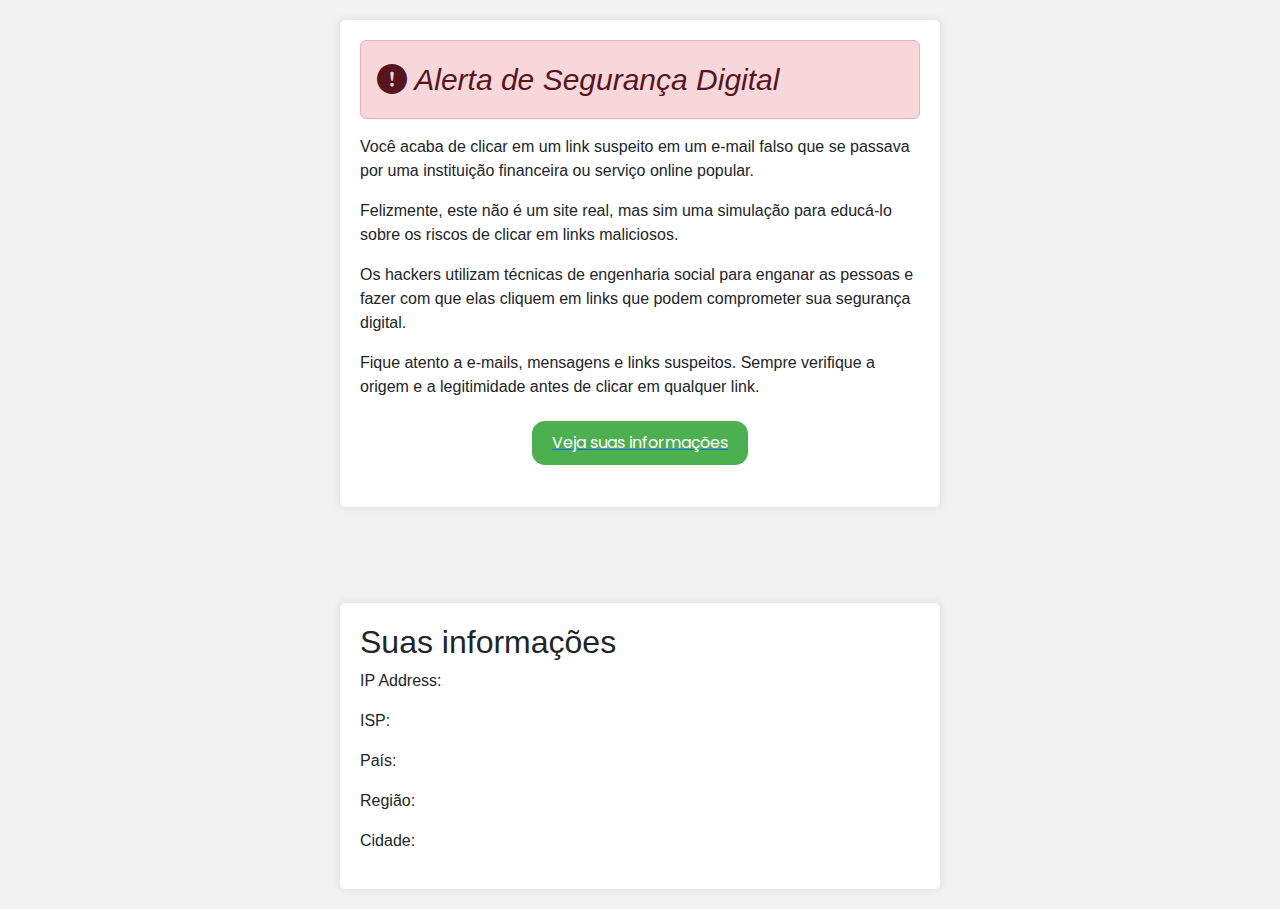
==== site2.html @ 3b0de5a8 "Add files via upload" ====
<!DOCTYPE html>
<html lang="en">
<head>
  <meta charset="UTF-8">
  <meta name="viewport" content="width=device-width, initial-scale=1.0">
  <link href="https://fonts.googleapis.com/css2?family=Poppins:wght@500;700&display=swap" rel="stylesheet">
  <script src="https://cdn.jsdelivr.net/npm/bootstrap@5.3.3/dist/js/bootstrap.bundle.min.js" integrity="sha384-YvpcrYf0tY3lHB60NNkmXc5s9fDVZLESaAA55NDzOxhy9GkcIdslK1eN7N6jIeHz" crossorigin="anonymous"></script>
  <link rel="stylesheet" href="https://cdn.jsdelivr.net/npm/bootstrap-icons@1.11.3/font/bootstrap-icons.min.css">
  <link href="https://cdn.jsdelivr.net/npm/bootstrap@5.3.3/dist/css/bootstrap.min.css" rel="stylesheet" integrity="sha384-QWTKZyjpPEjISv5WaRU9OFeRpok6YctnYmDr5pNlyT2bRjXh0JMhjY6hW+ALEwIH" crossorigin="anonymous">
  <link rel="stylesheet" href="style.css">
  <title>Simulação de Ataque de Engenharia Social</title>
</head>
<!-- Google tag (gtag.js) -->
<script async src="https://www.googletagmanager.com/gtag/js?id=G-26PCE1FQ02"></script>
<script>
  window.dataLayer = window.dataLayer || [];
  function gtag(){dataLayer.push(arguments);}
  gtag('js', new Date());

  gtag('config', 'G-26PCE1FQ02');
</script>
<body>
    <div class="container">
        <div class="alert alert-danger" role="alert">
            <i class="bi bi-exclamation-circle-fill"  style="font-size: 30px; "> Alerta de Segurança Digital</i> 
        </div>
      <p>Você acaba de clicar em um link suspeito em um e-mail falso que se passava por uma instituição financeira ou serviço online popular.</p>
      <p>Felizmente, este não é um site real, mas sim uma simulação para educá-lo sobre os riscos de clicar em links maliciosos.</p>
      <p>Os hackers utilizam técnicas de engenharia social para enganar as pessoas e fazer com que elas cliquem em links que podem comprometer sua segurança digital.</p>
      <p>Fique atento a e-mails, mensagens e links suspeitos. Sempre verifique a origem e a legitimidade antes de clicar em qualquer link.</p>
      <a href="#Info"> <button  class="button" >Veja suas informações</button></a>
    </div>  
    <br>
    <br>
    <br><br>
    
   <section id="Info">
    <div class="container">
       <div class="info-box">
        <h2>Suas informações</h2>
        <p>IP Address: <span id="ip-address"></span></p>
        <p>ISP: <span id="isp"></span></p>
        <p>País: <span id="country"></span></p>
        <p>Região: <span id="region"></span></p>
        <p>Cidade: <span id="city"></span></p>
      </div> 
    </section>
    <script src="script.js"></script>
</body>
</html>
---- style.css ----
body {
    font-family: Arial, sans-serif;
    background-color: #f2f2f2;
    padding: 20px;
  }
  .container {
    background-color: white;
    padding: 20px;
    border-radius: 5px;
    box-shadow: 0 0 10px rgba(0,0,0,0.1);
    max-width: 600px;
    margin: 0 auto;
  }

  html{
    scroll-behavior: smooth;
  }
 
  p {
    line-height: 1.5;
  }
  .button {
    display: inline-block;
    margin: 10px;
    background-color: #4CAF50;
    color: white;
    padding: 10px 20px;
    border: 2px solid;
    border-radius: 15px;
    cursor: pointer;
    display: block;
    margin: 20px auto;
    font-family: 'Poppins', sans-serif;
    font-size: 16px;
  }
  .button:hover {
    background-color: #45a049;
  }

  span{
    font-weight: bold;
  }
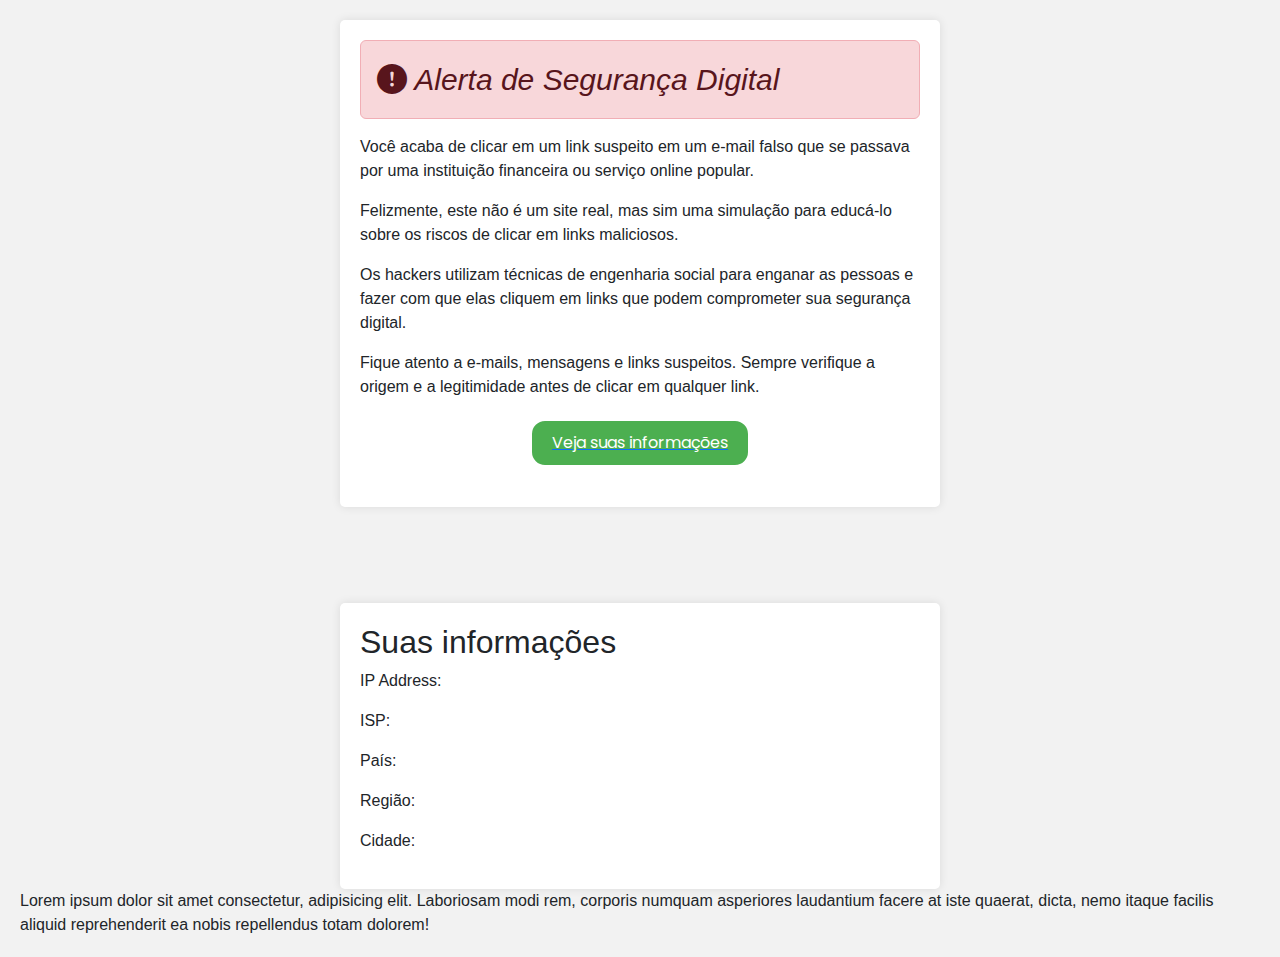
==== commit 9911cb6f: "Add files via upload" ====
--- a/site2.html
+++ b/site2.html
@@ -47,4 +47,7 @@
     </section>
     <script src="script.js"></script>
 </body>
-</html>+</html>
+
+
+Lorem ipsum dolor sit amet consectetur, adipisicing elit. Laboriosam modi rem, corporis numquam asperiores laudantium facere at iste quaerat, dicta, nemo itaque facilis aliquid reprehenderit ea nobis repellendus totam dolorem!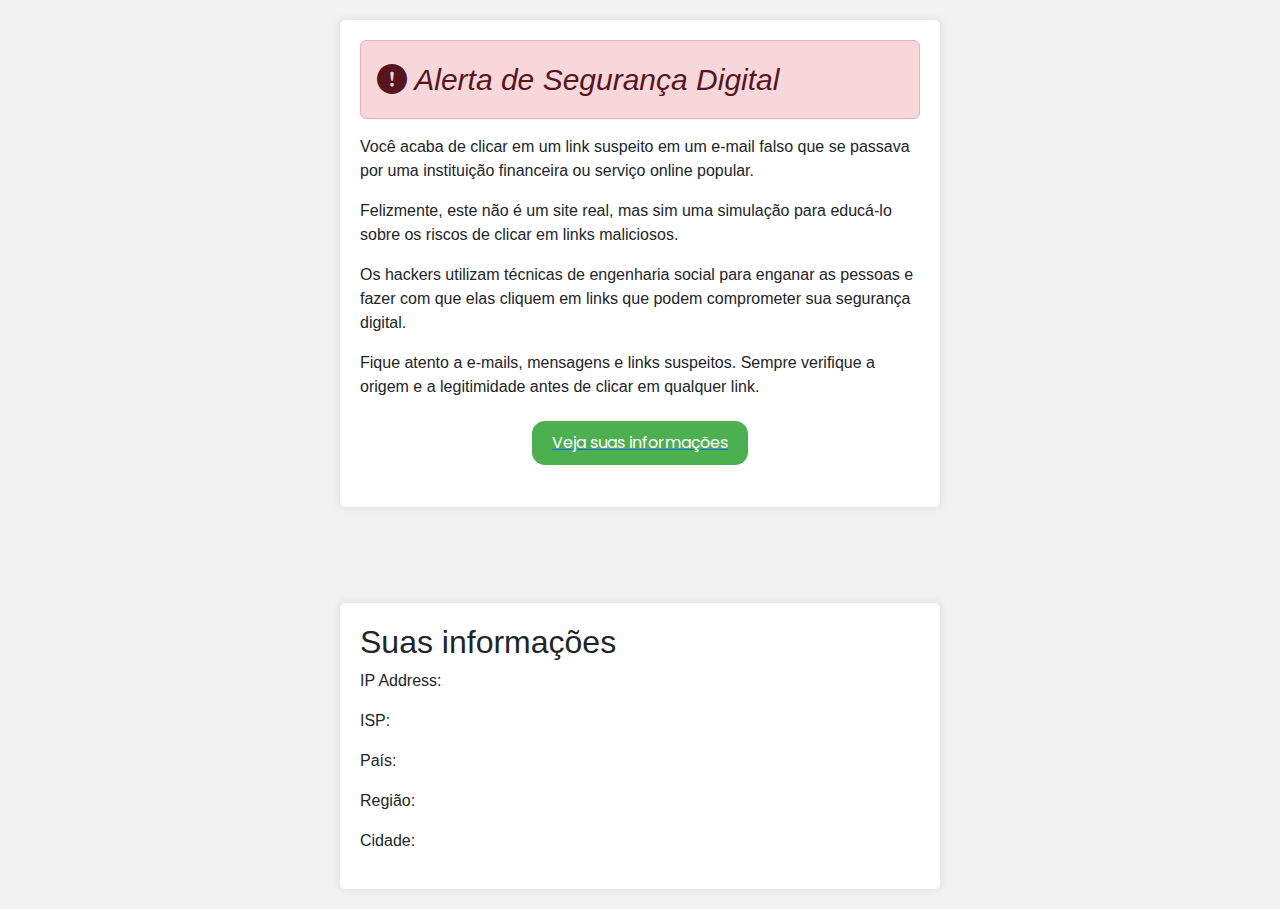
==== commit 0b17821c: "Add files via upload" ====
--- a/site2.html
+++ b/site2.html
@@ -50,4 +50,3 @@
 </html>
 
 
-Lorem ipsum dolor sit amet consectetur, adipisicing elit. Laboriosam modi rem, corporis numquam asperiores laudantium facere at iste quaerat, dicta, nemo itaque facilis aliquid reprehenderit ea nobis repellendus totam dolorem!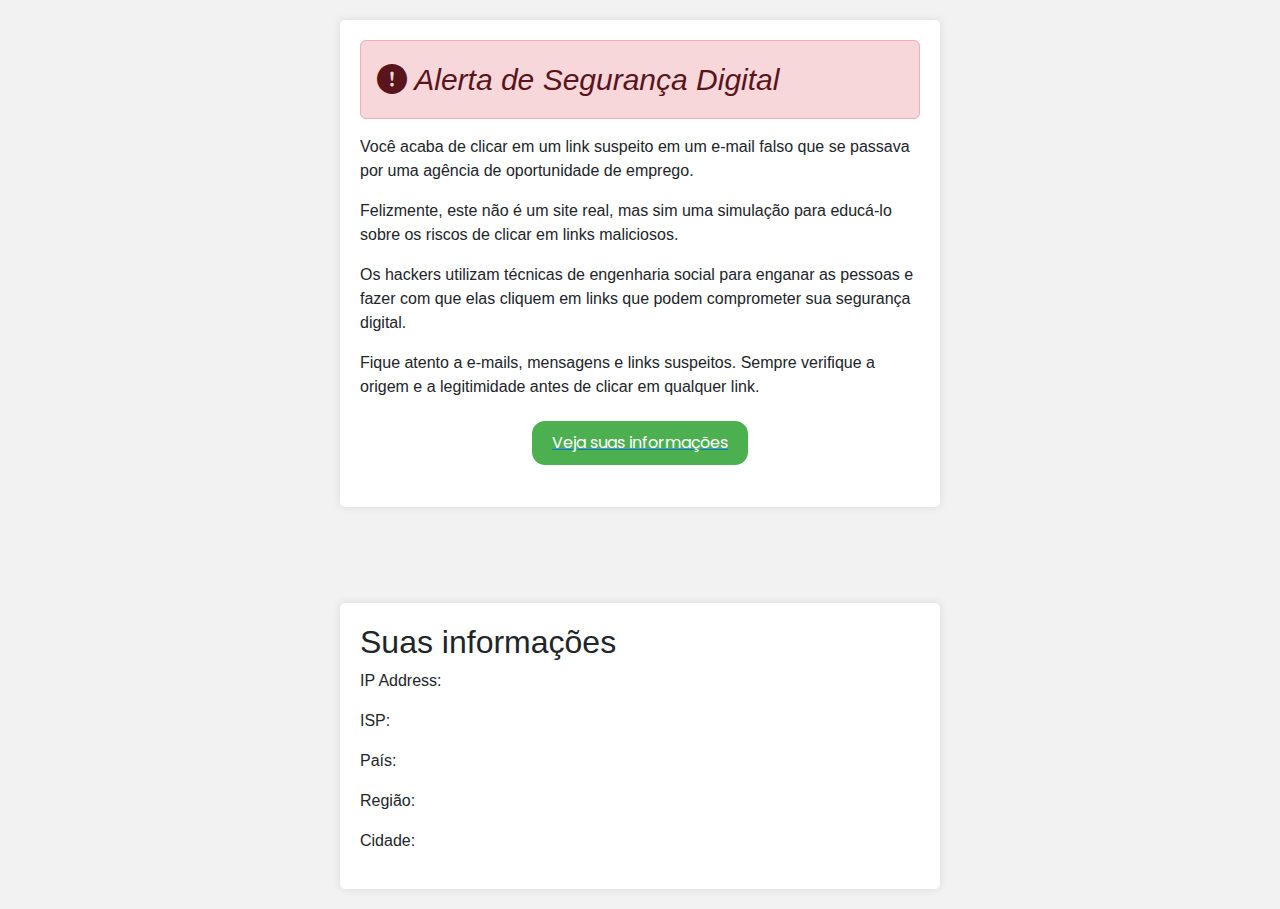
==== commit 27e26952: "Add files via upload" ====
--- a/site2.html
+++ b/site2.html
@@ -24,7 +24,7 @@
         <div class="alert alert-danger" role="alert">
             <i class="bi bi-exclamation-circle-fill"  style="font-size: 30px; "> Alerta de Segurança Digital</i> 
         </div>
-      <p>Você acaba de clicar em um link suspeito em um e-mail falso que se passava por uma instituição financeira ou serviço online popular.</p>
+      <p>Você acaba de clicar em um link suspeito em um e-mail falso que se passava por uma agência de oportunidade de emprego.</p>
       <p>Felizmente, este não é um site real, mas sim uma simulação para educá-lo sobre os riscos de clicar em links maliciosos.</p>
       <p>Os hackers utilizam técnicas de engenharia social para enganar as pessoas e fazer com que elas cliquem em links que podem comprometer sua segurança digital.</p>
       <p>Fique atento a e-mails, mensagens e links suspeitos. Sempre verifique a origem e a legitimidade antes de clicar em qualquer link.</p>
